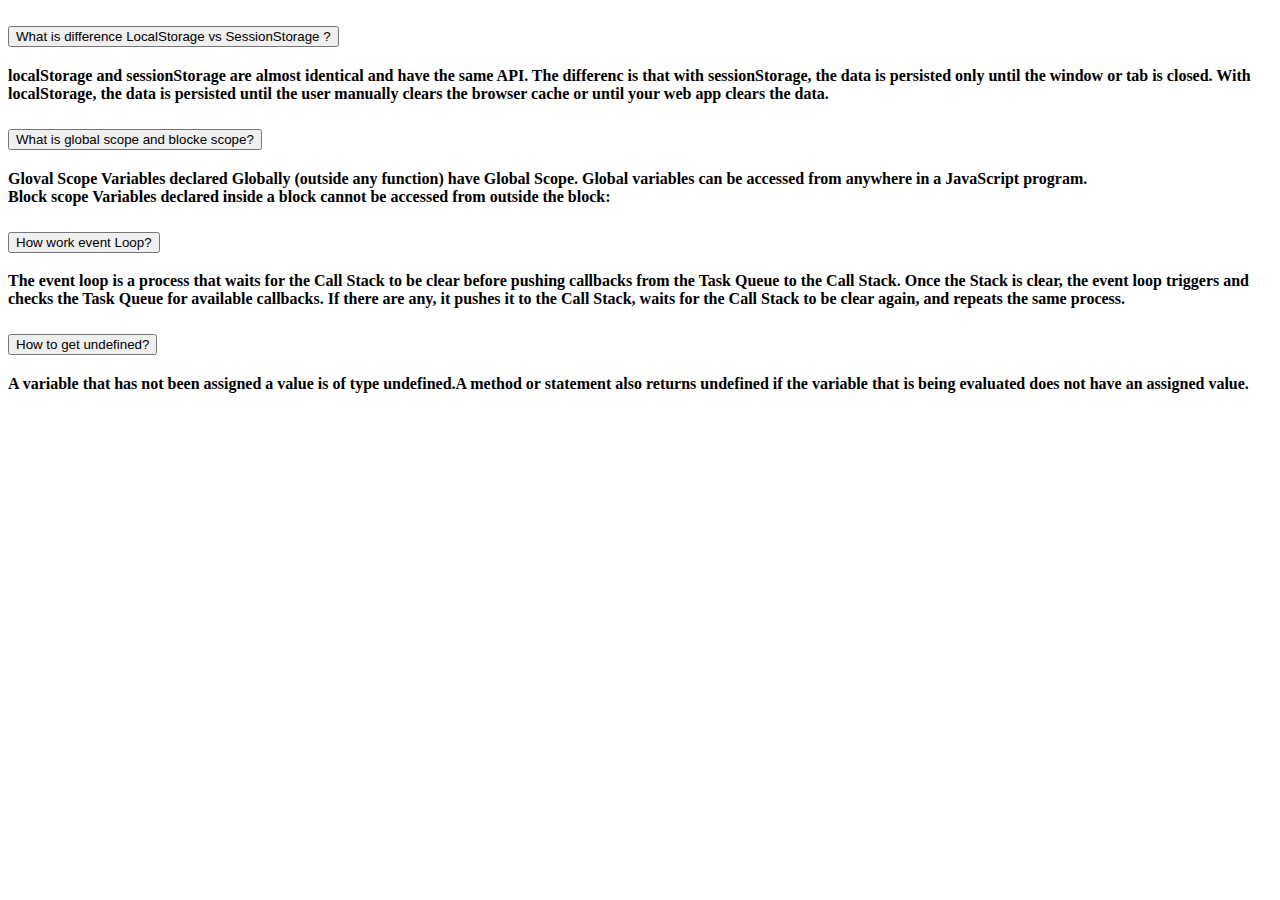
==== blog.html @ d81e53e3 "added blog file" ====
<!-- Quetion No One: -->
<!doctype html>
<html lang="en">

<head>
    <!-- Required meta tags -->
    <meta charset="utf-8">
    <meta name="viewport" content="width=device-width, initial-scale=1">

    <!-- Bootstrap CSS -->
    <link href="https://cdn.jsdelivr.net/npm/bootstrap@5.0.2/dist/css/bootstrap.min.css" rel="stylesheet"
        integrity="sha384-EVSTQN3/azprG1Anm3QDgpJLIm9Nao0Yz1ztcQTwFspd3yD65VohhpuuCOmLASjC" crossorigin="anonymous">

    <title>Blogs</title>
</head>

<body>
    <div class="accordion w-50 mx-auto pt-5" id="accordionExample">
        <div class="accordion-item">
            <h2 class="accordion-header" id="headingOne">
                <button class="accordion-button" type="button" data-bs-toggle="collapse" data-bs-target="#collapseOne"
                    aria-expanded="true" aria-controls="collapseOne">
                    What is difference LocalStorage vs SessionStorage ?
                </button>
            </h2>
            <div id="collapseOne" class="accordion-collapse collapse show" aria-labelledby="headingOne"
                data-bs-parent="#accordionExample">
                <div class="accordion-body">
                    <strong>localStorage and sessionStorage are almost identical and have the same API. The differenc is that with sessionStorage, the data is persisted only until the window or tab is closed. With
                        localStorage, the data is persisted until the user manually clears the browser cache or until
                        your web app clears the data.
                </div>
            </div>
        </div>
        <div class="accordion-item">
            <h2 class="accordion-header" id="headingTwo">
                <button class="accordion-button collapsed" type="button" data-bs-toggle="collapse"
                    data-bs-target="#collapseTwo" aria-expanded="false" aria-controls="collapseTwo">
                    What is global scope and blocke scope?
                </button>
            </h2>
            <div id="collapseTwo" class="accordion-collapse collapse" aria-labelledby="headingTwo"
                data-bs-parent="#accordionExample">
                <div class="accordion-body">
                    <p>
                        Gloval Scope Variables declared Globally (outside any function) have Global Scope. Global
                        variables can be accessed from anywhere in a JavaScript program.
                        <br>
                        Block scope Variables declared inside a block cannot be accessed from outside the block:
                    </p>
                </div>
            </div>
        </div>
        <div class="accordion-item">
            <h2 class="accordion-header" id="headingThree">
                <button class="accordion-button collapsed" type="button" data-bs-toggle="collapse"
                    data-bs-target="#collapseThree" aria-expanded="false" aria-controls="collapseThree">
                    How work event Loop?
                </button>
            </h2>
            <div id="collapseThree" class="accordion-collapse collapse" aria-labelledby="headingThree"
                data-bs-parent="#accordionExample">
                <div class="accordion-body">
                    The event loop is a process that waits for the Call Stack to be clear before pushing callbacks from
                    the Task Queue to the Call Stack. Once the Stack is clear, the event loop triggers and checks the
                    Task Queue for available callbacks. If there are any, it pushes it to the Call Stack, waits for the
                    Call Stack to be clear again, and repeats the same process.

                </div>
            </div>
        </div>
        <div class="accordion-item">
            <h2 class="accordion-header" id="headingThree">
                <button class="accordion-button collapsed" type="button" data-bs-toggle="collapse"
                    data-bs-target="#collapseFour" aria-expanded="false" aria-controls="collapseFour">
                    How to get undefined?
                </button>
            </h2>
            <div id="collapseFour" class="accordion-collapse collapse" aria-labelledby="headingFour"
                data-bs-parent="#accordionExample">
                <div class="accordion-body">
                    A variable that has not been assigned a value is of type undefined.A method or statement also
                    returns undefined if the variable that is being evaluated does not have an assigned value.
                </div>
            </div>
        </div>
    </div>

    <script src="https://cdn.jsdelivr.net/npm/bootstrap@5.0.2/dist/js/bootstrap.bundle.min.js"
        integrity="sha384-MrcW6ZMFYlzcLA8Nl+NtUVF0sA7MsXsP1UyJoMp4YLEuNSfAP+JcXn/tWtIaxVXM"
        crossorigin="anonymous"></script>

</body>

</html>
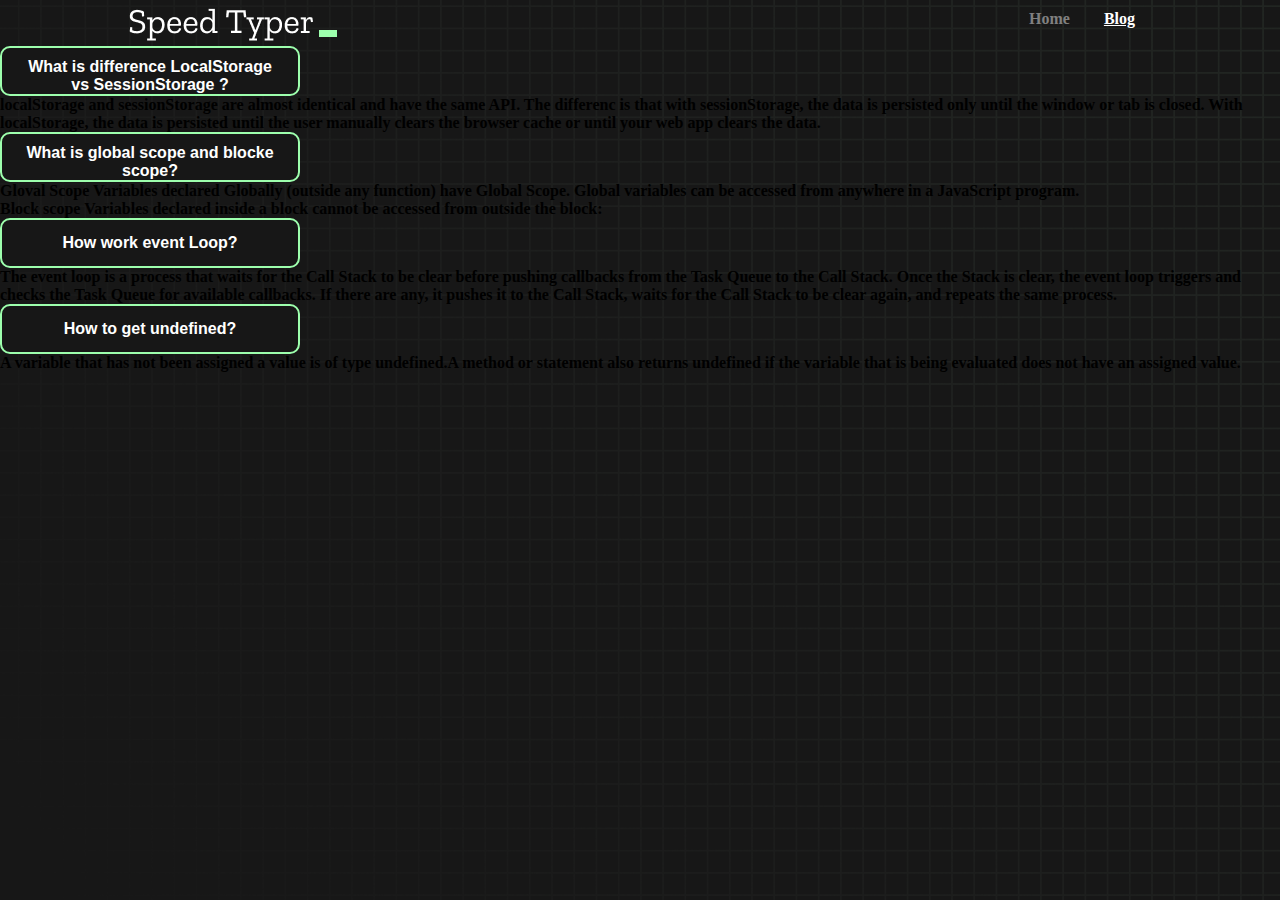
==== commit 2b88f035: "blog section responsive device" ====
--- a/blog.html
+++ b/blog.html
@@ -12,13 +12,28 @@
         integrity="sha384-EVSTQN3/azprG1Anm3QDgpJLIm9Nao0Yz1ztcQTwFspd3yD65VohhpuuCOmLASjC" crossorigin="anonymous">
 
     <title>Blogs</title>
+    <link rel="stylesheet" href="styles.css">
 </head>
 
 <body>
-    <div class="accordion w-50 mx-auto pt-5" id="accordionExample">
+
+<!-- header added -->
+<header id="header">
+    <a href="index.html">
+        <img src="./logo.png" />
+    </a>
+
+    <ul>
+        <li><a style="text-decoration: none;color: gray;" href="index.html">Home</a></li>
+        <li><a href="blog.html">Blog</a></li>
+    </ul>
+</header>
+<!-- header added -->
+
+    <div class="accordion w-50 mx-auto mt-5 " id="accordionExample">
         <div class="accordion-item">
             <h2 class="accordion-header" id="headingOne">
-                <button class="accordion-button" type="button" data-bs-toggle="collapse" data-bs-target="#collapseOne"
+                <button class="accordion-button bg-info text-dark bg-opacity-10" type="button" data-bs-toggle="collapse" data-bs-target="#collapseOne"
                     aria-expanded="true" aria-controls="collapseOne">
                     What is difference LocalStorage vs SessionStorage ?
                 </button>
--- a/styles.css
+++ b/styles.css
@@ -0,0 +1,246 @@
+* {
+  padding: 0;
+  margin: 0;
+  box-sizing: border-box;
+}
+
+body {
+  background-image: url("./bg.png");
+  background-size: cover;
+  background-position: left top;
+  font-family: "Zilla Slab", serif;
+}
+
+#header {
+  display: flex;
+  flex-wrap: wrap;
+  justify-content: space-between;
+  width: 80%;
+  margin: 0 auto;
+}
+
+#header ul {
+  display: flex;
+  list-style: none;
+}
+
+#header ul li {
+  margin: 10px 2px;
+
+}
+
+#header ul li a {
+  padding: 15px;
+  color: white;
+  font-size: 16px;
+  font-weight: 600;
+}
+
+#header ul li a:hover {
+  color: #eb6565 !important;
+}
+
+.box-container {
+  width: 70%;
+  margin: 0 auto;
+}
+
+#question {
+  height: 100px;
+  display: flex;
+  align-items: center;
+  justify-content: center;
+  color: white;
+  font-size: 25px;
+  border-radius: 15px;
+  background: rgb(255, 255, 255);
+  background: linear-gradient(
+    92.49deg,
+    rgba(255, 255, 255, 0.1) 0.18%,
+    rgba(255, 255, 255, 0.05) 99.85%
+  );
+  backdrop-filter: blur(5px);
+  margin-bottom: 30px;
+}
+
+#display {
+  height: 100px;
+  display: flex;
+  flex-wrap: wrap;
+  align-items: center;
+  padding-left: 5rem;
+  color: white;
+  font-size: 32px;
+  background-color: #171717;
+  border: 2px solid #9dffad;
+  border-radius: 15px;
+}
+
+#countdown {
+  position: fixed;
+  height: 100vh;
+  width: 100vw;
+  background-color: rgba(0, 0, 0, 0.8);
+  top: 0;
+  left: 0;
+  display: flex;
+  align-items: center;
+  justify-content: center;
+  font-size: 3rem;
+  color: white;
+  display: none;
+}
+#result {
+  position: fixed;
+  top: 50%; 
+  left: 50%;
+  transform: translate(-50%, -50%);
+  height: 250px;
+  width: 400px;
+  background-color: #171717;
+  border-radius: 15px;
+  border: 2px solid #9dffad;
+  color: white;
+  text-align: center;
+  padding: 2rem;
+}
+#show-time{
+  text-align: center;
+  color: white;
+  margin: 10px 0;
+}
+
+.green {
+  color: #9dffad;
+}
+.red {
+  color: #eb6565;
+}
+.bold {
+  font-weight: 700;
+}
+.inactive {
+  border: 2px solid white !important;
+}
+.hidden {
+  display: none;
+}
+.title {
+  text-align: center;
+  color: white;
+  margin: 20px 0;
+}
+
+.divider-container {
+  height: 80px;
+  display: flex;
+  justify-content: center;
+  align-items: center;
+  gap: 15px;
+  margin: 0 auto;
+}
+
+.line {
+  height: 2px;
+  background: white;
+  width: 100%;
+}
+
+.title2 {
+  color: white;
+  display: block;
+}
+
+.buttons {
+  display: flex;
+  justify-content: center;
+  margin: 30px 0;
+}
+button {
+  padding: 10px 20px;
+  border: none;
+  font-size: 16px;
+  font-weight: bold;
+  width: 300px;
+  height: 50px;
+  color: white;
+  background-color: #171717;
+  border-radius: 10px;
+  border: 2px solid #9dffad;
+  cursor: pointer;
+}
+
+#histories {
+  display: grid;
+  grid-template-columns: repeat(3, 1fr);
+  gap: 20px;
+  padding-bottom: 25px;
+}
+
+.card {
+  width: 100%;
+  height: 100%;
+  padding: 50px;
+  display: flex;
+  justify-content: space-between;
+  align-items: center;
+  padding: 20px 30px;
+  color: white;
+  border-radius: 15px;
+  background: rgb(255, 255, 255);
+  background: linear-gradient(
+    92.49deg,
+    rgba(255, 255, 255, 0.1) 0.18%,
+    rgba(255, 255, 255, 0.05) 99.85%
+  );
+  backdrop-filter: blur(5px);
+  margin-bottom: 30px;
+}
+
+#modal-background {
+  background: rgb(255, 255, 255);
+  background: linear-gradient(
+    92.49deg,
+    rgba(255, 255, 255, 0.1) 0.18%,
+    rgba(255, 255, 255, 0.05) 99.85%
+  );
+  backdrop-filter: blur(5px);
+  height: 100vh;
+  width: 100%;
+  position: fixed;
+  top: 0;
+}
+
+@media only screen and (max-width: 1200px) {
+  #histories {
+    display: grid;
+    grid-template-columns: repeat(2, 1fr);
+    gap: 20px;
+  }
+
+}
+
+@media only screen and (max-width: 768px) {
+  .box-container {
+    padding: 0 20px;
+    width: 100%;
+  }
+
+  #histories {
+    display: flex;
+    flex-wrap: wrap;
+    justify-content: center;
+  }
+
+  .card {
+    flex-direction: column;
+    gap: 10px;
+  }
+
+  #question {
+    height: 100%;
+    padding: 20px 10px;
+  }
+}
+
+
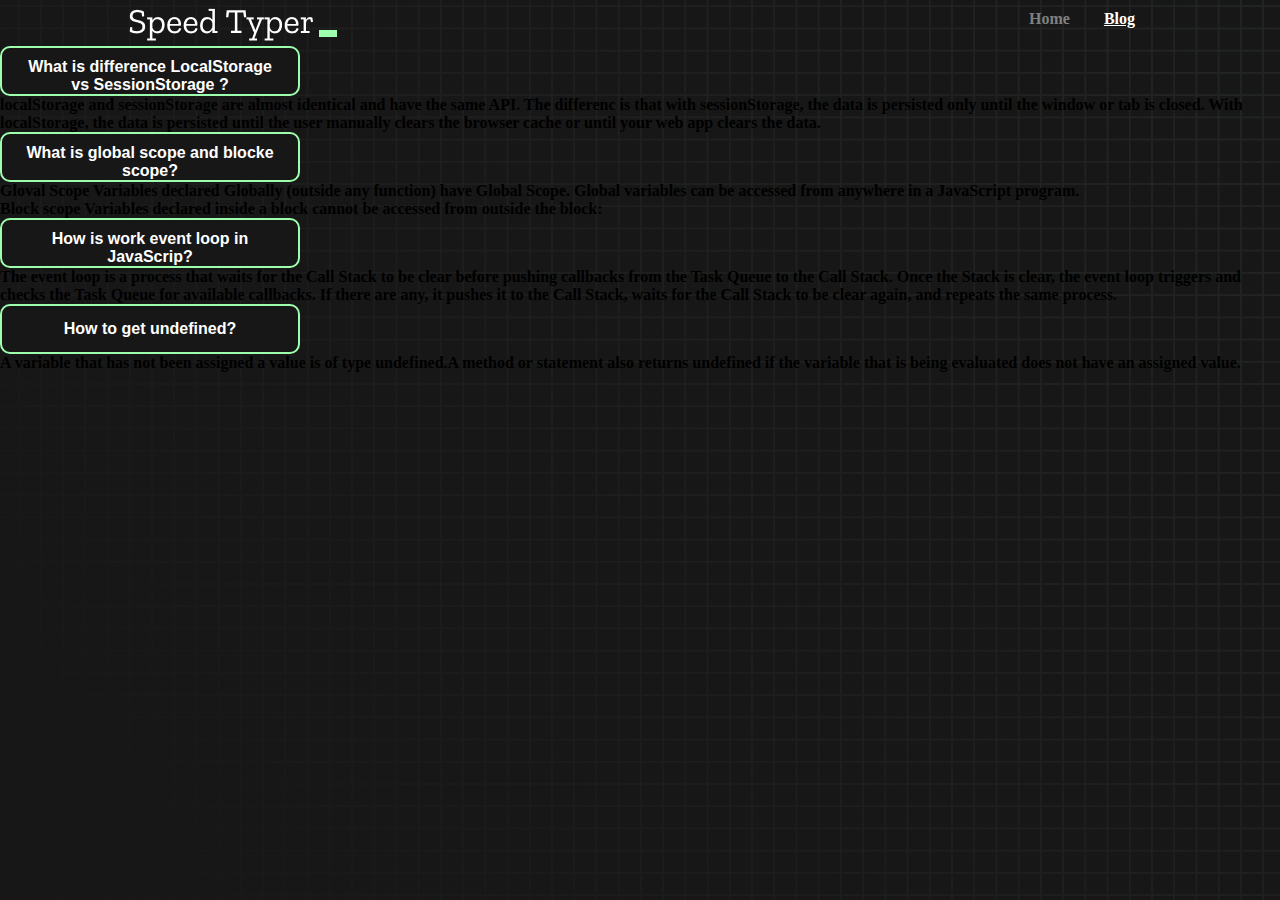
==== commit f339553d: "javaScrip quetion answer modify" ====
--- a/blog.html
+++ b/blog.html
@@ -17,7 +17,7 @@
 
 <body>
 
-<!-- header added -->
+<!-- header added  start-->
 <header id="header">
     <a href="index.html">
         <img src="./logo.png" />
@@ -28,7 +28,7 @@
         <li><a href="blog.html">Blog</a></li>
     </ul>
 </header>
-<!-- header added -->
+<!-- header added ended -->
 
     <div class="accordion w-50 mx-auto mt-5 " id="accordionExample">
         <div class="accordion-item">
@@ -49,7 +49,7 @@
         </div>
         <div class="accordion-item">
             <h2 class="accordion-header" id="headingTwo">
-                <button class="accordion-button collapsed" type="button" data-bs-toggle="collapse"
+                <button class="accordion-button collapsed bg-info text-dark bg-opacity-10" type="button" data-bs-toggle="collapse"
                     data-bs-target="#collapseTwo" aria-expanded="false" aria-controls="collapseTwo">
                     What is global scope and blocke scope?
                 </button>
@@ -68,9 +68,9 @@
         </div>
         <div class="accordion-item">
             <h2 class="accordion-header" id="headingThree">
-                <button class="accordion-button collapsed" type="button" data-bs-toggle="collapse"
+                <button class="accordion-button collapsed bg-info text-dark bg-opacity-10" type="button" data-bs-toggle="collapse"
                     data-bs-target="#collapseThree" aria-expanded="false" aria-controls="collapseThree">
-                    How work event Loop?
+                    How is work  event loop in JavaScrip?
                 </button>
             </h2>
             <div id="collapseThree" class="accordion-collapse collapse" aria-labelledby="headingThree"
@@ -86,7 +86,7 @@
         </div>
         <div class="accordion-item">
             <h2 class="accordion-header" id="headingThree">
-                <button class="accordion-button collapsed" type="button" data-bs-toggle="collapse"
+                <button class="accordion-button collapsed bg-info text-dark bg-opacity-10" type="button" data-bs-toggle="collapse"
                     data-bs-target="#collapseFour" aria-expanded="false" aria-controls="collapseFour">
                     How to get undefined?
                 </button>
